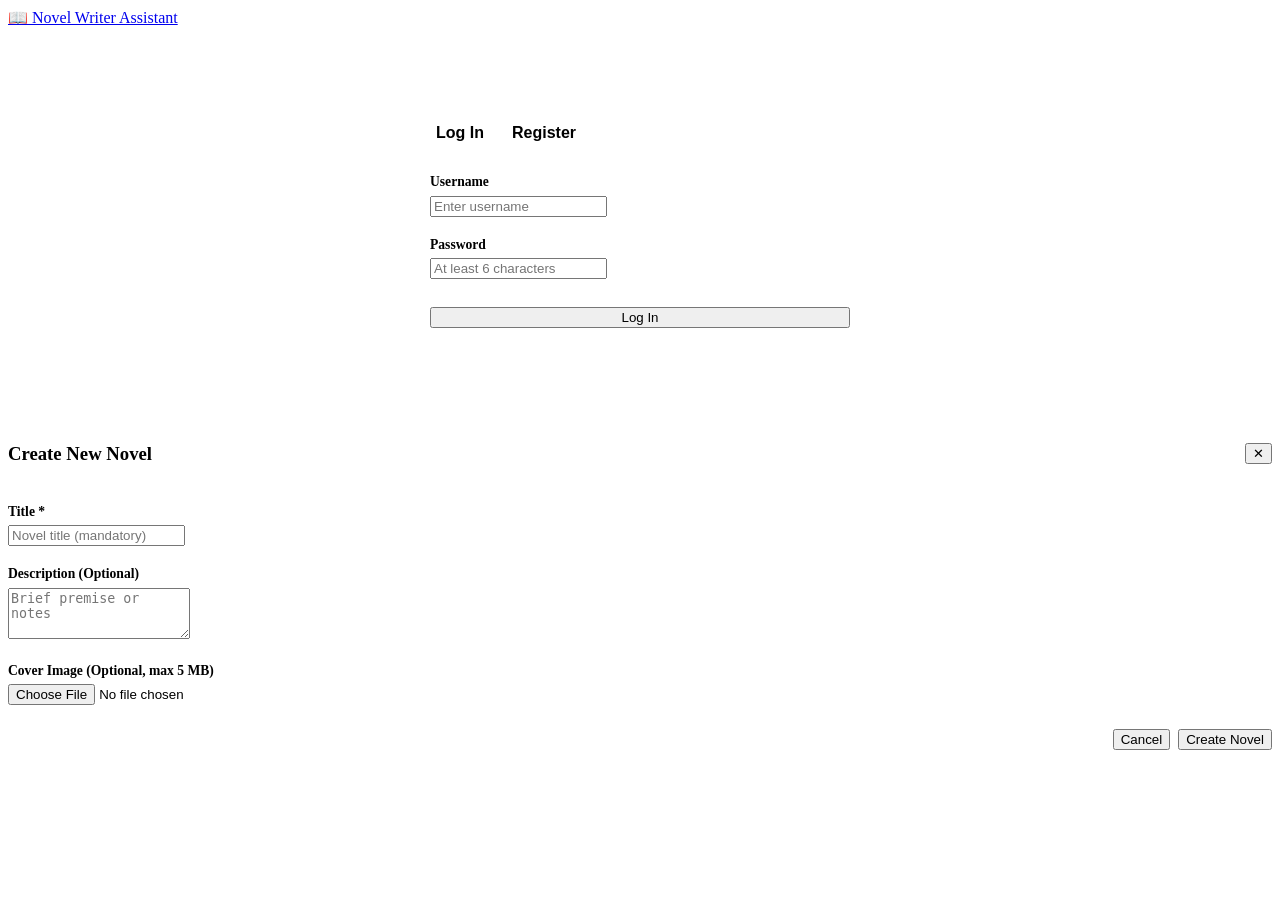
==== index.html @ 7ac0e79b "Create index.html" ====
<!-- index.html -->
<!DOCTYPE html>
<html lang="en">
<head>
  <meta charset="UTF-8">
  <meta name="viewport" content="width=device-width, initial-scale=1.0">
  <title>Novel Writer Assistant - Hub</title>
  <link rel="stylesheet" href="./css/style.css">
  <style>
    .hub-header {
      display: flex;
      justify-content: space-between;
      align-items: center;
      margin-bottom: 2rem;
      padding-bottom: 1rem;
      border-bottom: 1px solid var(--border-color);
    }
    .novel-card {
      display: flex;
      flex-direction: column;
      height: 100%;
      overflow: hidden;
      cursor: pointer;
    }
    .novel-cover {
      width: 100%;
      height: 180px;
      object-fit: cover;
      background-color: var(--bg-tertiary);
      border-radius: var(--radius-sm);
      margin-bottom: 1rem;
    }
    .novel-cover-placeholder {
      width: 100%;
      height: 180px;
      background-color: var(--bg-tertiary);
      border-radius: var(--radius-sm);
      display: flex;
      align-items: center;
      justify-content: center;
      color: var(--text-muted);
      font-size: 0.875rem;
      margin-bottom: 1rem;
      border: 1px dashed var(--border-color);
    }
    .novel-title {
      font-size: 1.15rem;
      font-weight: 700;
      margin-bottom: 0.5rem;
    }
    .novel-desc {
      color: var(--text-muted);
      font-size: 0.85rem;
      flex: 1;
      display: -webkit-box;
      -webkit-line-clamp: 3;
      -webkit-box-orient: vertical;
      overflow: hidden;
      margin-bottom: 1rem;
    }
    .novel-footer {
      display: flex;
      justify-content: space-between;
      align-items: center;
      padding-top: 0.75rem;
      border-top: 1px solid var(--border-color);
      font-size: 0.75rem;
      color: var(--text-muted);
    }
    .auth-container {
      max-width: 420px;
      margin: 4rem auto;
      background-color: var(--bg-secondary);
      border: 1px solid var(--border-color);
      border-radius: var(--radius-lg);
      padding: 2rem;
      box-shadow: var(--shadow-lg);
    }
    .auth-tabs {
      display: flex;
      gap: 1rem;
      margin-bottom: 1.5rem;
      border-bottom: 1px solid var(--border-color);
    }
    .auth-tab {
      background: none;
      border: none;
      color: var(--text-muted);
      font-weight: 600;
      padding-bottom: 0.5rem;
      cursor: pointer;
      font-size: 1rem;
    }
    .auth-tab.active {
      color: var(--accent-primary);
      border-bottom: 2px solid var(--accent-primary);
    }
    .form-group {
      margin-bottom: 1.25rem;
    }
    .form-group label {
      display: block;
      margin-bottom: 0.35rem;
      font-size: 0.85rem;
      font-weight: 600;
    }
    .form-error {
      color: var(--accent-danger);
      font-size: 0.8rem;
      margin-top: 0.5rem;
      display: none;
    }
    .empty-state {
      text-align: center;
      padding: 3rem 1rem;
      color: var(--text-muted);
    }
    #coverPreview {
      max-height: 120px;
      object-fit: contain;
      margin-top: 0.5rem;
      display: none;
      border-radius: var(--radius-sm);
    }
  </style>
</head>
<body>

  <header class="navbar">
    <a href="./index.html" class="navbar-brand">
      <span>📖 Novel Writer Assistant</span>
    </a>
    <div class="navbar-actions" id="navActions">
      <span id="userGreeting" style="font-size: 0.875rem; color: var(--text-muted);"></span>
      <button id="logoutBtn" class="btn btn-secondary btn-sm" style="display: none;">Log Out</button>
    </div>
  </header>

  <main class="container">
    <!-- Auth Section (Hidden when logged in) -->
    <div id="authSection" class="auth-container">
      <div class="auth-tabs">
        <button id="tabLogin" class="auth-tab active" type="button">Log In</button>
        <button id="tabRegister" class="auth-tab" type="button">Register</button>
      </div>

      <form id="authForm">
        <div class="form-group">
          <label for="usernameInput">Username</label>
          <input type="text" id="usernameInput" required autocomplete="username" placeholder="Enter username">
        </div>
        <div class="form-group">
          <label for="passwordInput">Password</label>
          <input type="password" id="passwordInput" required autocomplete="current-password" placeholder="At least 6 characters">
        </div>
        <div id="authError" class="form-error"></div>
        <button type="submit" id="authSubmitBtn" class="btn btn-primary" style="width: 100%; margin-top: 0.5rem;">Log In</button>
      </form>
    </div>

    <!-- Hub Section (Shown when logged in) -->
    <div id="hubSection" style="display: none;">
      <div class="hub-header">
        <div>
          <h2>Your Novels</h2>
          <p style="color: var(--text-muted); font-size: 0.875rem;">Select a novel to enter its toolbox dashboard.</p>
        </div>
        <button id="openCreateModalBtn" class="btn btn-primary">+ Create New Novel</button>
      </div>

      <div id="novelsGrid" class="grid grid-cols-3">
        <!-- Novel cards will be populated here -->
      </div>

      <div id="emptyNovels" class="empty-state" style="display: none;">
        <h3>No novels found</h3>
        <p style="margin-top: 0.5rem;">Click "+ Create New Novel" above to start your first story.</p>
      </div>
    </div>
  </main>

  <!-- Create Novel Modal -->
  <div id="createModal" class="modal-overlay">
    <div class="modal-content">
      <div style="display: flex; justify-content: space-between; align-items: center; margin-bottom: 1.25rem;">
        <h3>Create New Novel</h3>
        <button id="closeCreateModalBtn" class="btn btn-secondary btn-sm" type="button">✕</button>
      </div>
      <form id="createNovelForm">
        <div class="form-group">
          <label for="novelTitleInput">Title *</label>
          <input type="text" id="novelTitleInput" required placeholder="Novel title (mandatory)">
        </div>
        <div class="form-group">
          <label for="novelDescInput">Description (Optional)</label>
          <textarea id="novelDescInput" rows="3" placeholder="Brief premise or notes"></textarea>
        </div>
        <div class="form-group">
          <label for="novelCoverInput">Cover Image (Optional, max 5 MB)</label>
          <input type="file" id="novelCoverInput" accept="image/*">
          <img id="coverPreview" alt="Cover Preview">
        </div>
        <div id="createNovelError" class="form-error"></div>
        <div style="display: flex; justify-content: flex-end; gap: 0.5rem; margin-top: 1.5rem;">
          <button type="button" id="cancelCreateBtn" class="btn btn-secondary">Cancel</button>
          <button type="submit" id="saveNovelBtn" class="btn btn-primary">Create Novel</button>
        </div>
      </form>
    </div>
  </div>

  <script src="./js/api-client.js"></script>
  <script>
    // State variables
    let activeAuthMode = "login";
    let base64CoverData = null;

    // DOM Elements
    const authSection = document.getElementById("authSection");
    const hubSection = document.getElementById("hubSection");
    const tabLogin = document.getElementById("tabLogin");
    const tabRegister = document.getElementById("tabRegister");
    const authForm = document.getElementById("authForm");
    const usernameInput = document.getElementById("usernameInput");
    const passwordInput = document.getElementById("passwordInput");
    const authSubmitBtn = document.getElementById("authSubmitBtn");
    const authError = document.getElementById("authError");
    const userGreeting = document.getElementById("userGreeting");
    const logoutBtn = document.getElementById("logoutBtn");
    const novelsGrid = document.getElementById("novelsGrid");
    const emptyNovels = document.getElementById("emptyNovels");

    // Create Modal DOM
    const openCreateModalBtn = document.getElementById("openCreateModalBtn");
    const closeCreateModalBtn = document.getElementById("closeCreateModalBtn");
    const cancelCreateBtn = document.getElementById("cancelCreateBtn");
    const createModal = document.getElementById("createModal");
    const createNovelForm = document.getElementById("createNovelForm");
    const novelTitleInput = document.getElementById("novelTitleInput");
    const novelDescInput = document.getElementById("novelDescInput");
    const novelCoverInput = document.getElementById("novelCoverInput");
    const coverPreview = document.getElementById("coverPreview");
    const createNovelError = document.getElementById("createNovelError");
    const saveNovelBtn = document.getElementById("saveNovelBtn");

    // Client-side SHA-256 helper
    async function sha256(str) {
      const buf = await crypto.subtle.digest("SHA-256", new TextEncoder().encode(str));
      return Array.from(new Uint8Array(buf))
        .map((b) => b.toString(16).padStart(2, "0"))
        .join("");
    }

    function showAuthError(message) {
      authError.textContent = message;
      authError.style.display = "block";
    }

    function clearAuthError() {
      authError.textContent = "";
      authError.style.display = "none";
    }

    function getToken() {
      return localStorage.getItem("novel_token");
    }

    function setSession(token, username) {
      localStorage.setItem("novel_token", token);
      localStorage.setItem("novel_username", username);
    }

    function clearSession() {
      localStorage.removeItem("novel_token");
      localStorage.removeItem("novel_username");
      localStorage.removeItem("active_novel_id");
    }

    tabLogin.addEventListener("click", () => {
      activeAuthMode = "login";
      tabLogin.classList.add("active");
      tabRegister.classList.remove("active");
      authSubmitBtn.textContent = "Log In";
      clearAuthError();
    });

    tabRegister.addEventListener("click", () => {
      activeAuthMode = "register";
      tabRegister.classList.add("active");
      tabLogin.classList.remove("active");
      authSubmitBtn.textContent = "Register";
      clearAuthError();
    });

    authForm.addEventListener("submit", async (e) => {
      e.preventDefault();
      clearAuthError();

      const username = usernameInput.value.trim();
      const password = passwordInput.value;

      if (!username || !password) {
        showAuthError("Please fill out both fields.");
        return;
      }

      authSubmitBtn.disabled = true;
      authSubmitBtn.textContent = "Processing...";

      try {
        const passwordHash = await sha256(password);
        const data = await ApiClient.post("/api/auth", {
          action: activeAuthMode,
          username,
          passwordHash,
        });

        setSession(data.token, data.username);
        initView();
      } catch (err) {
        showAuthError(err.message);
      } finally {
        authSubmitBtn.disabled = false;
        authSubmitBtn.textContent = activeAuthMode === "login" ? "Log In" : "Register";
      }
    });

    logoutBtn.addEventListener("click", () => {
      clearSession();
      initView();
    });

    novelCoverInput.addEventListener("change", () => {
      const file = novelCoverInput.files[0];
      if (!file) {
        base64CoverData = null;
        coverPreview.style.display = "none";
        return;
      }

      if (file.size > 5 * 1024 * 1024) {
        createNovelError.textContent = "Image size exceeds 5MB limit.";
        createNovelError.style.display = "block";
        novelCoverInput.value = "";
        base64CoverData = null;
        coverPreview.style.display = "none";
        return;
      }

      createNovelError.style.display = "none";
      const reader = new FileReader();
      reader.onload = (e) => {
        base64CoverData = e.target.result;
        coverPreview.src = base64CoverData;
        coverPreview.style.display = "block";
      };
      reader.readAsDataURL(file);
    });

    openCreateModalBtn.addEventListener("click", () => {
      createNovelForm.reset();
      base64CoverData = null;
      coverPreview.style.display = "none";
      createNovelError.style.display = "none";
      createModal.classList.add("active");
    });

    function closeModal() {
      createModal.classList.remove("active");
    }
    closeCreateModalBtn.addEventListener("click", closeModal);
    cancelCreateBtn.addEventListener("click", closeModal);

    createNovelForm.addEventListener("submit", async (e) => {
      e.preventDefault();
      createNovelError.style.display = "none";

      const title = novelTitleInput.value.trim();
      const description = novelDescInput.value.trim();

      if (!title) {
        createNovelError.textContent = "Title is mandatory.";
        createNovelError.style.display = "block";
        return;
      }

      saveNovelBtn.disabled = true;
      saveNovelBtn.textContent = "Creating...";

      try {
        await ApiClient.post("/api/novels", {
          title,
          description,
          coverBase64: base64CoverData,
        });

        closeModal();
        loadNovels();
      } catch (err) {
        createNovelError.textContent = err.message;
        createNovelError.style.display = "block";
      } finally {
        saveNovelBtn.disabled = false;
        saveNovelBtn.textContent = "Create Novel";
      }
    });

    async function loadNovels() {
      try {
        const data = await ApiClient.get("/api/novels");
        const novels = data.novels || [];

        novelsGrid.innerHTML = "";
        if (novels.length === 0) {
          emptyNovels.style.display = "block";
          return;
        }

        emptyNovels.style.display = "none";
        novels.forEach((novel) => {
          const card = document.createElement("div");
          card.className = "card novel-card";
          card.onclick = () => {
            localStorage.setItem("active_novel_id", novel.id);
            window.location.href = `./dashboard.html?id=${novel.id}`;
          };

          const coverHtml = novel.coverBase64
            ? `<img class="novel-cover" src="${novel.coverBase64}" alt="${escapeHtml(novel.title)}">`
            : `<div class="novel-cover-placeholder">No Cover Image</div>`;

          const overviewBadge = novel.hasOverview
            ? `<span class="badge badge-success">AI Ready (500+ words)</span>`
            : `<span class="badge badge-warning">Needs Overview</span>`;

          card.innerHTML = `
            ${coverHtml}
            <h3 class="novel-title">${escapeHtml(novel.title)}</h3>
            <p class="novel-desc">${escapeHtml(novel.description || "No description provided.")}</p>
            <div class="novel-footer">
              <span>${overviewBadge}</span>
              <span>${new Date(novel.updatedAt).toLocaleDateString()}</span>
            </div>
          `;
          novelsGrid.appendChild(card);
        });
      } catch (err) {
        console.error("Error loading novels:", err);
      }
    }

    function escapeHtml(str) {
      const div = document.createElement("div");
      div.textContent = str || "";
      return div.innerHTML;
    }

    function initView() {
      const token = getToken();
      const username = localStorage.getItem("novel_username");

      if (!token) {
        authSection.style.display = "block";
        hubSection.style.display = "none";
        logoutBtn.style.display = "none";
        userGreeting.textContent = "";
      } else {
        authSection.style.display = "none";
        hubSection.style.display = "block";
        logoutBtn.style.display = "inline-flex";
        userGreeting.textContent = username ? `Signed in as @${username}` : "";
        loadNovels();
      }
    }

    document.addEventListener("DOMContentLoaded", initView);
  </script>
</body>
</html>
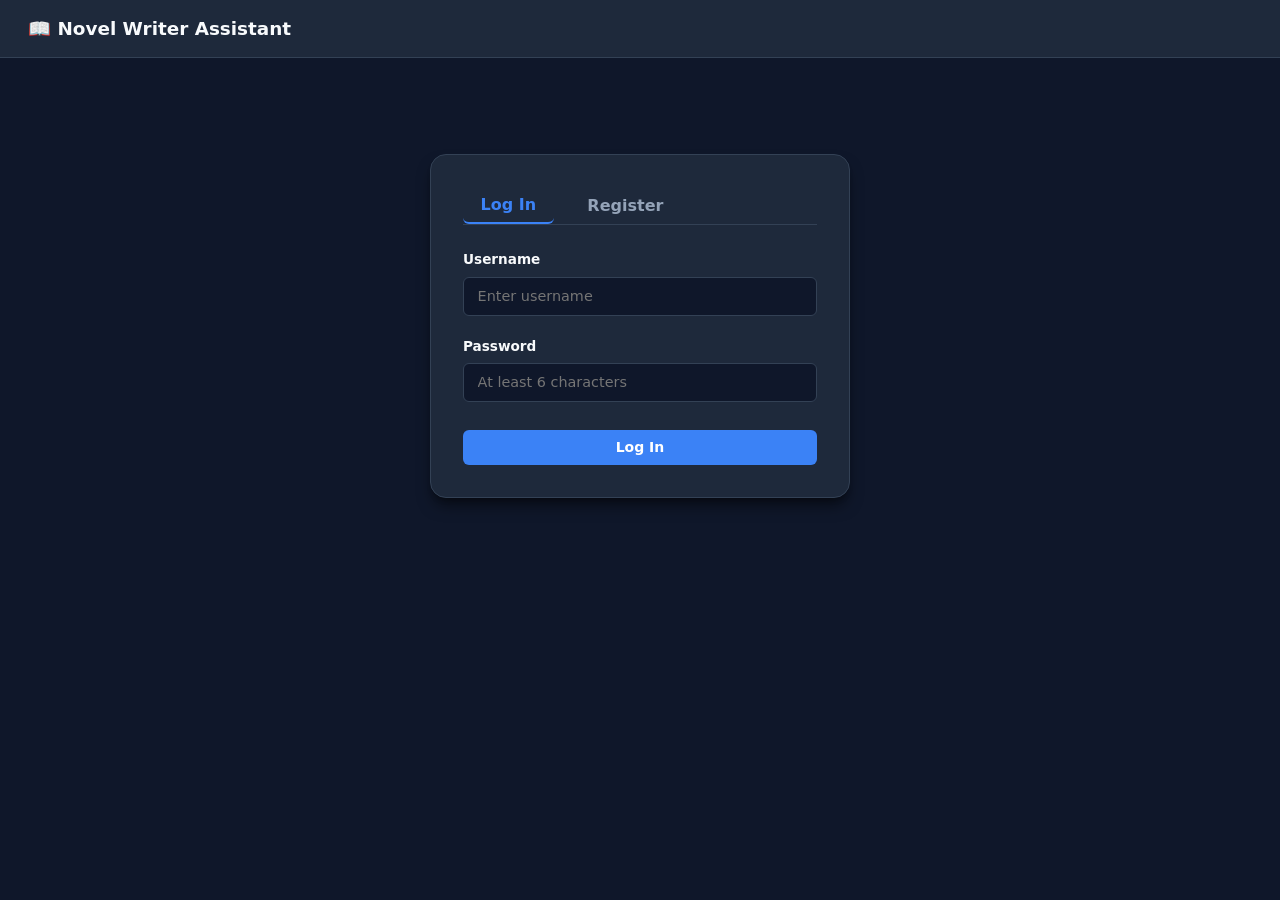
==== commit 7aa8e55f: "Update index.html" ====
--- a/index.html
+++ b/index.html
@@ -5,7 +5,7 @@
   <meta charset="UTF-8">
   <meta name="viewport" content="width=device-width, initial-scale=1.0">
   <title>Novel Writer Assistant - Hub</title>
-  <link rel="stylesheet" href="./css/style.css">
+  <link rel="stylesheet" href="./style.css">
   <style>
     .hub-header {
       display: flex;
@@ -209,7 +209,7 @@
     </div>
   </div>
 
-  <script src="./js/api-client.js"></script>
+  <script src="./api-client.js"></script>
   <script>
     // State variables
     let activeAuthMode = "login";
--- a/style.css
+++ b/style.css
@@ -0,0 +1,292 @@
+/* style.css */
+/* Design System: Midnight Slate Palette & Modern Typography */
+:root {
+  --bg-primary: #0f172a;
+  --bg-secondary: #1e293b;
+  --bg-tertiary: #334155;
+  --bg-card: #182234;
+  --border-color: #334155;
+  --text-main: #f8fafc;
+  --text-muted: #94a3b8;
+  --accent-primary: #3b82f6;
+  --accent-hover: #2563eb;
+  --accent-success: #10b981;
+  --accent-warning: #f59e0b;
+  --accent-danger: #ef4444;
+  --font-sans: system-ui, -apple-system, BlinkMacSystemFont, "Segoe UI", Roboto, sans-serif;
+  --font-serif: "Georgia", "Cambria", "Times New Roman", serif;
+  --font-mono: ui-monospace, SFMono-Regular, Menlo, Monaco, Consolas, monospace;
+  --radius-sm: 6px;
+  --radius-md: 10px;
+  --radius-lg: 16px;
+  --shadow: 0 4px 6px -1px rgba(0, 0, 0, 0.3), 0 2px 4px -2px rgba(0, 0, 0, 0.3);
+  --shadow-lg: 0 10px 15px -3px rgba(0, 0, 0, 0.5), 0 4px 6px -4px rgba(0, 0, 0, 0.4);
+}
+
+*, *::before, *::after {
+  box-sizing: border-box;
+  margin: 0;
+  padding: 0;
+}
+
+body {
+  font-family: var(--font-sans);
+  background-color: var(--bg-primary);
+  color: var(--text-main);
+  line-height: 1.6;
+  min-height: 100vh;
+  display: flex;
+  flex-direction: column;
+}
+
+/* Header & Navigation Bar */
+.navbar {
+  display: flex;
+  align-items: center;
+  justify-content: space-between;
+  padding: 0.85rem 1.75rem;
+  background-color: var(--bg-secondary);
+  border-bottom: 1px solid var(--border-color);
+  position: sticky;
+  top: 0;
+  z-index: 40;
+}
+
+.navbar-brand {
+  display: flex;
+  align-items: center;
+  gap: 0.65rem;
+  font-size: 1.15rem;
+  font-weight: 700;
+  color: var(--text-main);
+  text-decoration: none;
+}
+
+.navbar-actions {
+  display: flex;
+  align-items: center;
+  gap: 0.75rem;
+}
+
+/* Layout Containers */
+.container {
+  width: 100%;
+  max-width: 1200px;
+  margin: 0 auto;
+  padding: 2rem 1.5rem;
+  flex: 1;
+}
+
+/* Common UI Elements */
+button, .btn {
+  display: inline-flex;
+  align-items: center;
+  justify-content: center;
+  gap: 0.5rem;
+  font-family: var(--font-sans);
+  font-size: 0.875rem;
+  font-weight: 600;
+  padding: 0.55rem 1.1rem;
+  border-radius: var(--radius-sm);
+  border: 1px solid transparent;
+  cursor: pointer;
+  transition: all 0.15s ease-in-out;
+  text-decoration: none;
+}
+
+.btn-primary {
+  background-color: var(--accent-primary);
+  color: #ffffff;
+}
+.btn-primary:hover {
+  background-color: var(--accent-hover);
+}
+
+.btn-secondary {
+  background-color: var(--bg-tertiary);
+  color: var(--text-main);
+  border-color: var(--border-color);
+}
+.btn-secondary:hover {
+  background-color: #475569;
+}
+
+.btn-danger {
+  background-color: var(--accent-danger);
+  color: #ffffff;
+}
+.btn-danger:hover {
+  background-color: #dc2626;
+}
+
+.btn-sm {
+  padding: 0.35rem 0.75rem;
+  font-size: 0.8rem;
+}
+
+input, textarea, select {
+  width: 100%;
+  padding: 0.65rem 0.85rem;
+  background-color: var(--bg-primary);
+  border: 1px solid var(--border-color);
+  border-radius: var(--radius-sm);
+  color: var(--text-main);
+  font-family: inherit;
+  font-size: 0.9rem;
+  transition: border-color 0.15s ease;
+}
+input:focus, textarea:focus, select:focus {
+  outline: none;
+  border-color: var(--accent-primary);
+}
+
+/* Cards & Grid */
+.grid {
+  display: grid;
+  gap: 1.5rem;
+}
+.grid-cols-3 {
+  grid-template-columns: repeat(auto-fill, minmax(280px, 1fr));
+}
+
+.card {
+  background-color: var(--bg-card);
+  border: 1px solid var(--border-color);
+  border-radius: var(--radius-md);
+  padding: 1.25rem;
+  box-shadow: var(--shadow);
+  transition: transform 0.15s ease, border-color 0.15s ease;
+}
+.card:hover {
+  border-color: #475569;
+  transform: translateY(-2px);
+}
+
+/* Modals */
+.modal-overlay {
+  position: fixed;
+  inset: 0;
+  background-color: rgba(0, 0, 0, 0.7);
+  display: none;
+  align-items: center;
+  justify-content: center;
+  padding: 1rem;
+  z-index: 60;
+  backdrop-filter: blur(4px);
+}
+.modal-overlay.active {
+  display: flex;
+}
+.modal-content {
+  background-color: var(--bg-secondary);
+  border: 1px solid var(--border-color);
+  border-radius: var(--radius-lg);
+  width: 100%;
+  max-width: 520px;
+  box-shadow: var(--shadow-lg);
+  padding: 1.75rem;
+}
+
+/* Slide-out AI Chatbot Drawer */
+.chat-drawer {
+  position: fixed;
+  top: 0;
+  right: -420px;
+  width: 400px;
+  max-width: 90vw;
+  height: 100vh;
+  background-color: var(--bg-secondary);
+  border-left: 1px solid var(--border-color);
+  box-shadow: var(--shadow-lg);
+  display: flex;
+  flex-direction: column;
+  z-index: 50;
+  transition: right 0.3s cubic-bezier(0.16, 1, 0.3, 1);
+}
+.chat-drawer.open {
+  right: 0;
+}
+
+.chat-header {
+  padding: 1rem 1.25rem;
+  border-bottom: 1px solid var(--border-color);
+  display: flex;
+  align-items: center;
+  justify-content: space-between;
+}
+.chat-messages {
+  flex: 1;
+  padding: 1.25rem;
+  overflow-y: auto;
+  display: flex;
+  flex-direction: column;
+  gap: 1rem;
+}
+.chat-bubble {
+  max-width: 85%;
+  padding: 0.75rem 1rem;
+  border-radius: var(--radius-md);
+  font-size: 0.875rem;
+  line-height: 1.5;
+}
+.chat-bubble.user {
+  align-self: flex-end;
+  background-color: var(--accent-primary);
+  color: #ffffff;
+  border-bottom-right-radius: 2px;
+}
+.chat-bubble.assistant {
+  align-self: flex-start;
+  background-color: var(--bg-tertiary);
+  color: var(--text-main);
+  border-bottom-left-radius: 2px;
+}
+.chat-input-area {
+  padding: 1rem;
+  border-top: 1px solid var(--border-color);
+  display: flex;
+  gap: 0.5rem;
+}
+
+/* Floating AI Chat Trigger Button */
+.chat-trigger-btn {
+  position: fixed;
+  bottom: 1.75rem;
+  right: 1.75rem;
+  width: 52px;
+  height: 52px;
+  border-radius: 50%;
+  background-color: var(--accent-primary);
+  color: #ffffff;
+  border: none;
+  box-shadow: var(--shadow-lg);
+  display: flex;
+  align-items: center;
+  justify-content: center;
+  cursor: pointer;
+  z-index: 45;
+  transition: transform 0.2s ease, background-color 0.2s ease;
+}
+.chat-trigger-btn:hover {
+  background-color: var(--accent-hover);
+  transform: scale(1.08);
+}
+
+/* Badges & Tags */
+.badge {
+  display: inline-block;
+  padding: 0.2rem 0.55rem;
+  font-size: 0.75rem;
+  font-weight: 600;
+  border-radius: 9999px;
+  background-color: var(--bg-tertiary);
+  color: var(--text-muted);
+}
+.badge-success {
+  background-color: rgba(16, 185, 129, 0.2);
+  color: var(--accent-success);
+}
+.badge-warning {
+  background-color: rgba(245, 158, 11, 0.2);
+  color: var(--accent-warning);
+}
